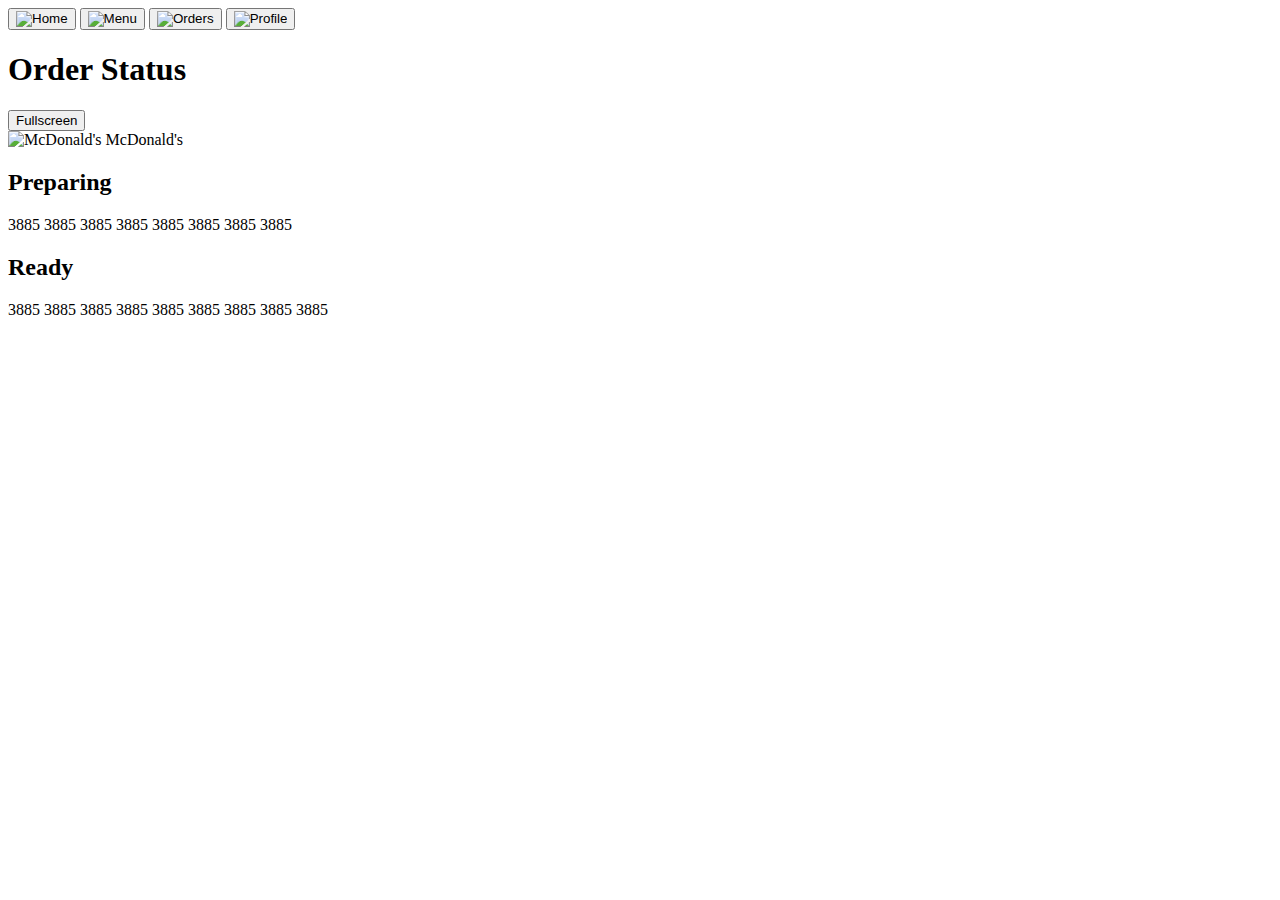
==== index.html @ 74b41d99 "Update index.html" ====
<!DOCTYPE html>
<html lang="en">
<head>
    <meta charset="UTF-8">
    <meta name="viewport" content="width=device-width, initial-scale=1.0">
    <title>McDonald's Order Status</title>
    <script src="https://cdn.tailwindcss.com"></script>
</head>
<body class="bg-[#fdeae1] h-screen flex">
    <!-- Sidebar -->
    <div class="bg-black w-16 flex flex-col items-center py-6 space-y-6 fixed left-0 top-0 h-full rounded-r-3xl shadow-lg z-20">
        <button class="bg-[#fb6d3a] p-3 rounded-full shadow-md">
            <img src="https://cdn-icons-png.flaticon.com/512/25/25694.png" class="w-6 h-6" alt="Home">
        </button>
        <button class="bg-gray-700 p-3 rounded-full shadow-md">
            <img src="https://cdn-icons-png.flaticon.com/512/61/61456.png" class="w-6 h-6" alt="Menu">
        </button>
        <button class="bg-gray-700 p-3 rounded-full shadow-md">
            <img src="https://cdn-icons-png.flaticon.com/512/60/60793.png" class="w-6 h-6" alt="Orders">
        </button>
        <button class="mt-auto bg-white p-3 rounded-full shadow-md">
            <img src="https://cdn-icons-png.flaticon.com/512/64/64572.png" class="w-10 h-10 rounded-full" alt="Profile">
        </button>
    </div>
    
    <!-- Main Content -->
    <div class="flex-1 flex flex-col ml-16">
        <!-- Header -->
        <div class="bg-white flex justify-between items-center px-6 py-4 shadow-md fixed top-0 w-full left-16 z-10 rounded-b-3xl">
            <h1 class="font-bold text-lg">Order Status</h1>
            <button class="bg-gray-200 px-3 py-1 rounded-lg">Fullscreen</button>
        </div>
        
        <div class="p-6 mt-16">
            <!-- McDonald's Logo -->
            <div class="bg-white p-4 rounded-lg shadow-md mb-4 flex items-center">
                <img src="https://upload.wikimedia.org/wikipedia/commons/thumb/4/47/McDonald%27s_logo.svg/1024px-McDonald%27s_logo.svg.png" class="w-16" alt="McDonald's">
                <span class="font-bold text-lg ml-4">McDonald's</span>
            </div>
            
            <!-- Orders Grid -->
            <div class="grid grid-cols-2 gap-6">
                <div class="bg-gray-100 p-6 rounded-lg shadow-md">
                    <h2 class="text-center font-bold text-lg mb-3">Preparing</h2>
                    <div class="grid grid-cols-4 gap-4">
                        <span class="bg-gray-300 text-gray-800 px-6 py-3 rounded-lg text-center font-semibold shadow">3885</span>
                        <span class="bg-gray-300 text-gray-800 px-6 py-3 rounded-lg text-center font-semibold shadow">3885</span>
                        <span class="bg-gray-300 text-gray-800 px-6 py-3 rounded-lg text-center font-semibold shadow">3885</span>
                        <span class="bg-gray-300 text-gray-800 px-6 py-3 rounded-lg text-center font-semibold shadow">3885</span>
                        <span class="bg-gray-300 text-gray-800 px-6 py-3 rounded-lg text-center font-semibold shadow">3885</span>
                        <span class="bg-gray-300 text-gray-800 px-6 py-3 rounded-lg text-center font-semibold shadow">3885</span>
                        <span class="bg-gray-300 text-gray-800 px-6 py-3 rounded-lg text-center font-semibold shadow">3885</span>
                        <span class="bg-gray-300 text-gray-800 px-6 py-3 rounded-lg text-center font-semibold shadow">3885</span>
                    </div>
                </div>
                <div class="bg-white p-6 rounded-lg border border-gray-300 shadow-md">
                    <h2 class="text-center font-bold text-lg mb-3">Ready</h2>
                    <div class="grid grid-cols-3 gap-4">
                        <span class="bg-green-600 text-white px-6 py-3 rounded-lg text-center font-semibold shadow">3885</span>
                        <span class="bg-green-500 text-white px-6 py-3 rounded-lg text-center font-semibold shadow">3885</span>
                        <span class="bg-green-500 text-white px-6 py-3 rounded-lg text-center font-semibold shadow">3885</span>
                        <span class="bg-green-500 text-white px-6 py-3 rounded-lg text-center font-semibold shadow">3885</span>
                        <span class="bg-green-400 text-white px-6 py-3 rounded-lg text-center font-semibold shadow">3885</span>
                        <span class="bg-green-400 text-white px-6 py-3 rounded-lg text-center font-semibold shadow">3885</span>
                        <span class="bg-green-400 text-white px-6 py-3 rounded-lg text-center font-semibold shadow">3885</span>
                        <span class="bg-green-400 text-white px-6 py-3 rounded-lg text-center font-semibold shadow">3885</span>
                        <span class="bg-green-400 text-white px-6 py-3 rounded-lg text-center font-semibold shadow">3885</span>
                    </div>
                </div>
            </div>
        </div>
    </div>
</body>
</html>
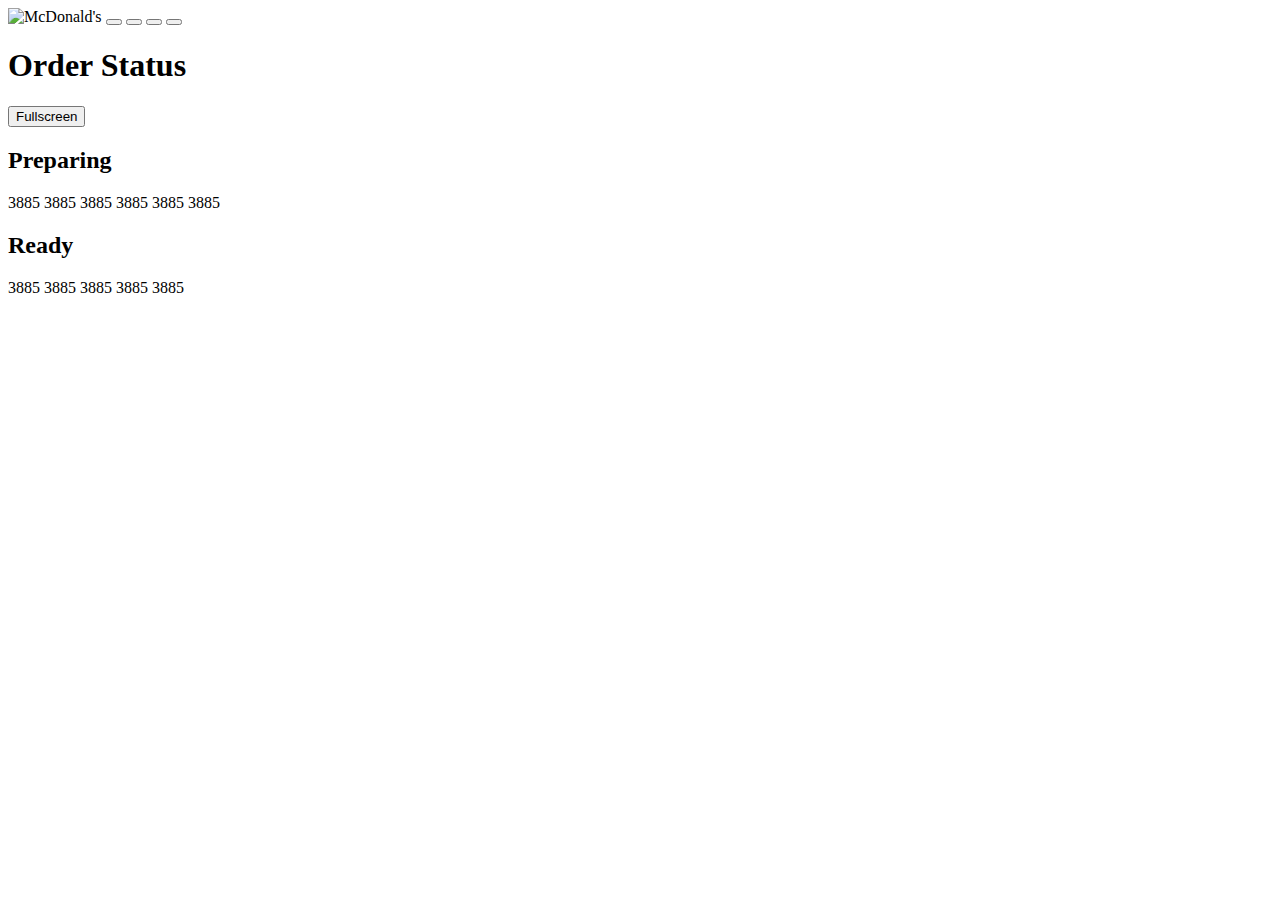
==== commit 0395ba6a: "Update index.html" ====
--- a/index.html
+++ b/index.html
@@ -8,43 +8,28 @@
 </head>
 <body class="bg-[#fdeae1] h-screen flex">
     <!-- Sidebar -->
-    <div class="bg-black w-16 flex flex-col items-center py-6 space-y-6 fixed left-0 top-0 h-full rounded-r-3xl shadow-lg z-20">
-        <button class="bg-[#fb6d3a] p-3 rounded-full shadow-md">
-            <img src="https://cdn-icons-png.flaticon.com/512/25/25694.png" class="w-6 h-6" alt="Home">
-        </button>
-        <button class="bg-gray-700 p-3 rounded-full shadow-md">
-            <img src="https://cdn-icons-png.flaticon.com/512/61/61456.png" class="w-6 h-6" alt="Menu">
-        </button>
-        <button class="bg-gray-700 p-3 rounded-full shadow-md">
-            <img src="https://cdn-icons-png.flaticon.com/512/60/60793.png" class="w-6 h-6" alt="Orders">
-        </button>
-        <button class="mt-auto bg-white p-3 rounded-full shadow-md">
-            <img src="https://cdn-icons-png.flaticon.com/512/64/64572.png" class="w-10 h-10 rounded-full" alt="Profile">
-        </button>
+    <div class="bg-black w-20 flex flex-col items-center py-6 space-y-6 fixed left-0 top-0 h-full shadow-lg z-20">
+        <img src="https://upload.wikimedia.org/wikipedia/commons/thumb/4/47/McDonald%27s_logo.svg/1024px-McDonald%27s_logo.svg.png" class="w-12" alt="McDonald's">
+        <button class="bg-gray-700 p-3 rounded-lg shadow-md w-12 h-12"></button>
+        <button class="bg-gray-700 p-3 rounded-lg shadow-md w-12 h-12"></button>
+        <button class="bg-gray-700 p-3 rounded-lg shadow-md w-12 h-12"></button>
+        <button class="mt-auto bg-white p-3 rounded-lg shadow-md w-12 h-12"></button>
     </div>
     
     <!-- Main Content -->
-    <div class="flex-1 flex flex-col ml-16">
+    <div class="flex-1 flex flex-col ml-20">
         <!-- Header -->
-        <div class="bg-white flex justify-between items-center px-6 py-4 shadow-md fixed top-0 w-full left-16 z-10 rounded-b-3xl">
-            <h1 class="font-bold text-lg">Order Status</h1>
-            <button class="bg-gray-200 px-3 py-1 rounded-lg">Fullscreen</button>
+        <div class="bg-white flex justify-between items-center px-6 py-4 shadow-md fixed top-0 w-full left-20 z-10">
+            <h1 class="font-bold text-xl">Order Status</h1>
+            <button class="bg-gray-200 px-4 py-2 rounded-lg">Fullscreen</button>
         </div>
         
         <div class="p-6 mt-16">
-            <!-- McDonald's Logo -->
-            <div class="bg-white p-4 rounded-lg shadow-md mb-4 flex items-center">
-                <img src="https://upload.wikimedia.org/wikipedia/commons/thumb/4/47/McDonald%27s_logo.svg/1024px-McDonald%27s_logo.svg.png" class="w-16" alt="McDonald's">
-                <span class="font-bold text-lg ml-4">McDonald's</span>
-            </div>
-            
             <!-- Orders Grid -->
             <div class="grid grid-cols-2 gap-6">
                 <div class="bg-gray-100 p-6 rounded-lg shadow-md">
                     <h2 class="text-center font-bold text-lg mb-3">Preparing</h2>
                     <div class="grid grid-cols-4 gap-4">
-                        <span class="bg-gray-300 text-gray-800 px-6 py-3 rounded-lg text-center font-semibold shadow">3885</span>
-                        <span class="bg-gray-300 text-gray-800 px-6 py-3 rounded-lg text-center font-semibold shadow">3885</span>
                         <span class="bg-gray-300 text-gray-800 px-6 py-3 rounded-lg text-center font-semibold shadow">3885</span>
                         <span class="bg-gray-300 text-gray-800 px-6 py-3 rounded-lg text-center font-semibold shadow">3885</span>
                         <span class="bg-gray-300 text-gray-800 px-6 py-3 rounded-lg text-center font-semibold shadow">3885</span>
@@ -59,10 +44,6 @@
                         <span class="bg-green-600 text-white px-6 py-3 rounded-lg text-center font-semibold shadow">3885</span>
                         <span class="bg-green-500 text-white px-6 py-3 rounded-lg text-center font-semibold shadow">3885</span>
                         <span class="bg-green-500 text-white px-6 py-3 rounded-lg text-center font-semibold shadow">3885</span>
-                        <span class="bg-green-500 text-white px-6 py-3 rounded-lg text-center font-semibold shadow">3885</span>
-                        <span class="bg-green-400 text-white px-6 py-3 rounded-lg text-center font-semibold shadow">3885</span>
-                        <span class="bg-green-400 text-white px-6 py-3 rounded-lg text-center font-semibold shadow">3885</span>
-                        <span class="bg-green-400 text-white px-6 py-3 rounded-lg text-center font-semibold shadow">3885</span>
                         <span class="bg-green-400 text-white px-6 py-3 rounded-lg text-center font-semibold shadow">3885</span>
                         <span class="bg-green-400 text-white px-6 py-3 rounded-lg text-center font-semibold shadow">3885</span>
                     </div>
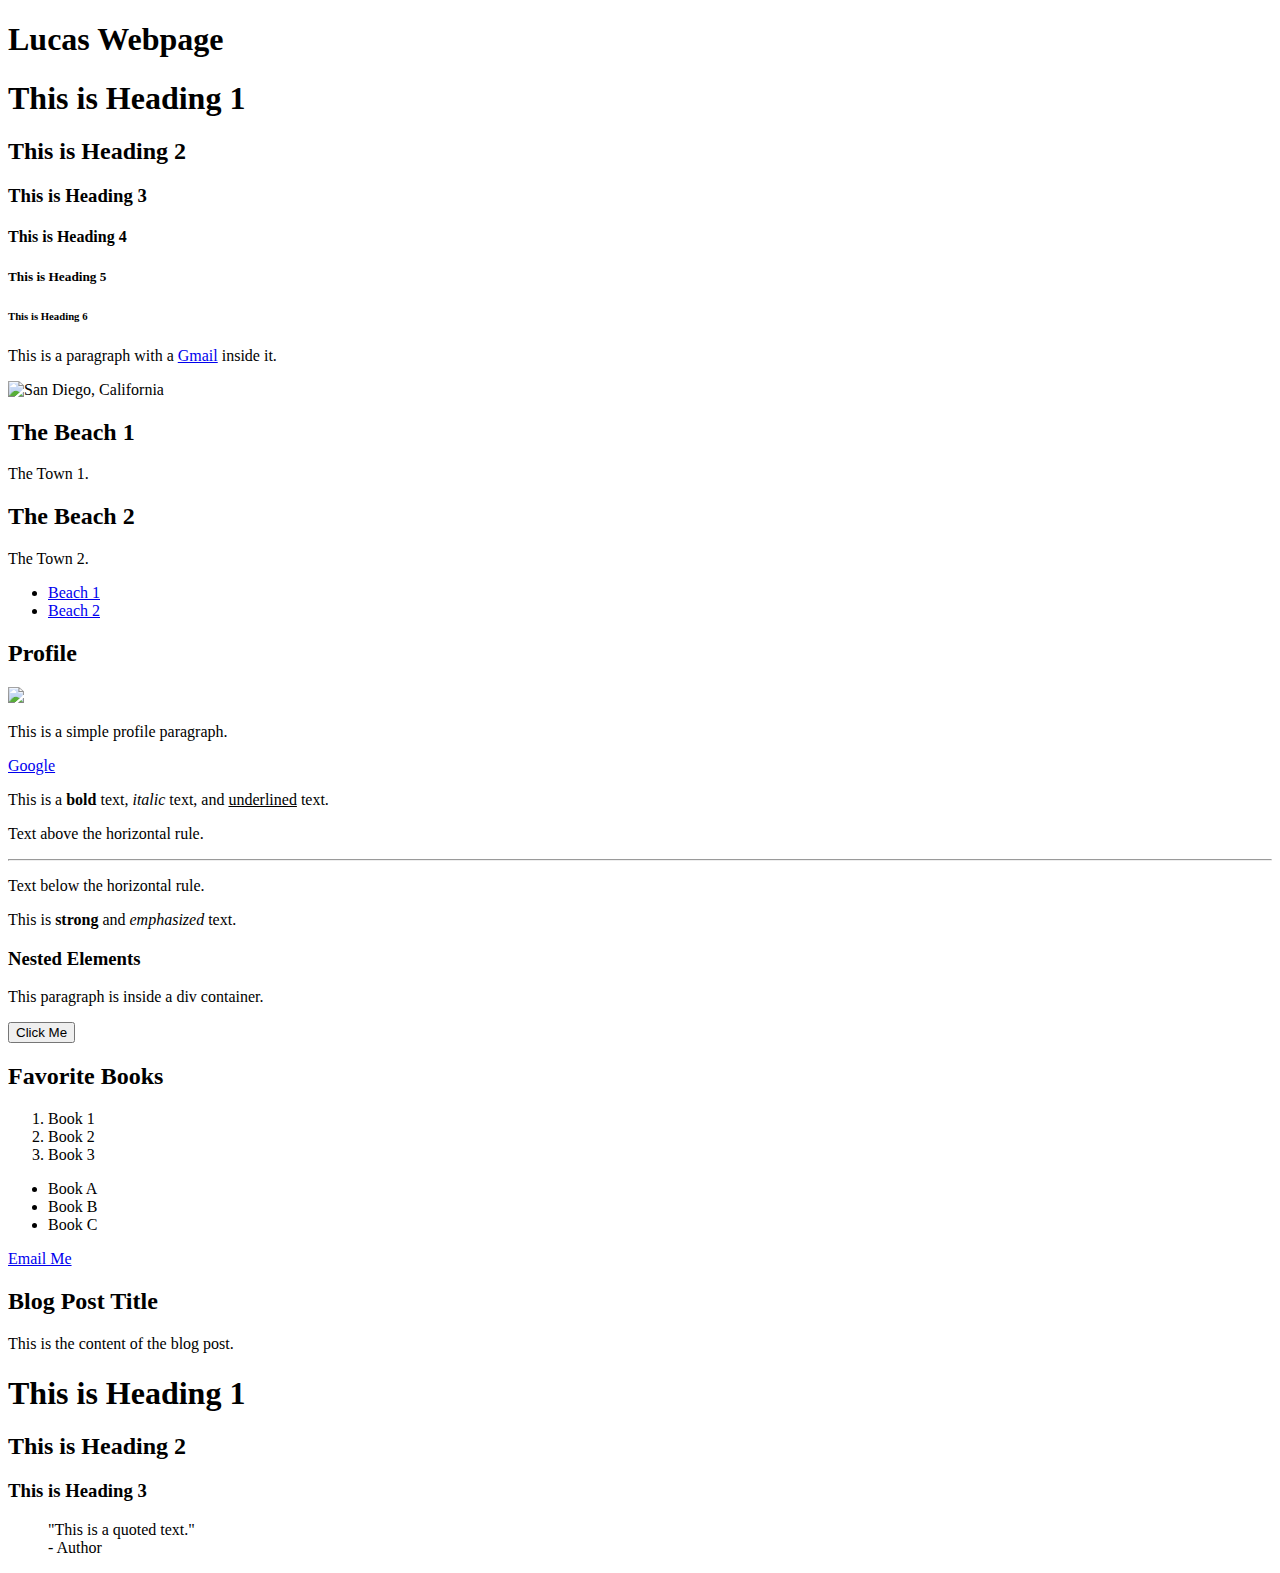
==== commit c2452582: "Update index.html" ====
--- a/index.html
+++ b/index.html
@@ -3,53 +3,110 @@
 <head>
     <meta charset="UTF-8">
     <meta name="viewport" content="width=device-width, initial-scale=1.0">
-    <title>McDonald's Order Status</title>
-    <script src="https://cdn.tailwindcss.com"></script>
+    <title>Sample HTML Page</title>
 </head>
-<body class="bg-[#fdeae1] h-screen flex">
-    <!-- Sidebar -->
-    <div class="bg-black w-20 flex flex-col items-center py-6 space-y-6 fixed left-0 top-0 h-full shadow-lg z-20">
-        <img src="https://upload.wikimedia.org/wikipedia/commons/thumb/4/47/McDonald%27s_logo.svg/1024px-McDonald%27s_logo.svg.png" class="w-12" alt="McDonald's">
-        <button class="bg-gray-700 p-3 rounded-lg shadow-md w-12 h-12"></button>
-        <button class="bg-gray-700 p-3 rounded-lg shadow-md w-12 h-12"></button>
-        <button class="bg-gray-700 p-3 rounded-lg shadow-md w-12 h-12"></button>
-        <button class="mt-auto bg-white p-3 rounded-lg shadow-md w-12 h-12"></button>
-    </div>
-    
-    <!-- Main Content -->
-    <div class="flex-1 flex flex-col ml-20">
-        <!-- Header -->
-        <div class="bg-white flex justify-between items-center px-6 py-4 shadow-md fixed top-0 w-full left-20 z-10">
-            <h1 class="font-bold text-xl">Order Status</h1>
-            <button class="bg-gray-200 px-4 py-2 rounded-lg">Fullscreen</button>
-        </div>
-        
-        <div class="p-6 mt-16">
-            <!-- Orders Grid -->
-            <div class="grid grid-cols-2 gap-6">
-                <div class="bg-gray-100 p-6 rounded-lg shadow-md">
-                    <h2 class="text-center font-bold text-lg mb-3">Preparing</h2>
-                    <div class="grid grid-cols-4 gap-4">
-                        <span class="bg-gray-300 text-gray-800 px-6 py-3 rounded-lg text-center font-semibold shadow">3885</span>
-                        <span class="bg-gray-300 text-gray-800 px-6 py-3 rounded-lg text-center font-semibold shadow">3885</span>
-                        <span class="bg-gray-300 text-gray-800 px-6 py-3 rounded-lg text-center font-semibold shadow">3885</span>
-                        <span class="bg-gray-300 text-gray-800 px-6 py-3 rounded-lg text-center font-semibold shadow">3885</span>
-                        <span class="bg-gray-300 text-gray-800 px-6 py-3 rounded-lg text-center font-semibold shadow">3885</span>
-                        <span class="bg-gray-300 text-gray-800 px-6 py-3 rounded-lg text-center font-semibold shadow">3885</span>
-                    </div>
-                </div>
-                <div class="bg-white p-6 rounded-lg border border-gray-300 shadow-md">
-                    <h2 class="text-center font-bold text-lg mb-3">Ready</h2>
-                    <div class="grid grid-cols-3 gap-4">
-                        <span class="bg-green-600 text-white px-6 py-3 rounded-lg text-center font-semibold shadow">3885</span>
-                        <span class="bg-green-500 text-white px-6 py-3 rounded-lg text-center font-semibold shadow">3885</span>
-                        <span class="bg-green-500 text-white px-6 py-3 rounded-lg text-center font-semibold shadow">3885</span>
-                        <span class="bg-green-400 text-white px-6 py-3 rounded-lg text-center font-semibold shadow">3885</span>
-                        <span class="bg-green-400 text-white px-6 py-3 rounded-lg text-center font-semibold shadow">3885</span>
-                    </div>
-                </div>
-            </div>
-        </div>
-    </div>
+<body>
+
+<!-- Task 1: Simple title and heading -->
+<h1>Lucas Webpage</h1>
+
+<!-- Task 2: Multiple headings -->
+<h1>This is Heading 1</h1>
+<h2>This is Heading 2</h2>
+<h3>This is Heading 3</h3>
+<h4>This is Heading 4</h4>
+<h5>This is Heading 5</h5>
+<h6>This is Heading 6</h6>
+
+<!-- Task 3: Paragraph with a hyperlink -->
+<p>This is a paragraph with a <a href="https://www.gmail.com" target="_blank">Gmail</a> inside it.</p>
+
+<!-- Task 4: Image with alt text -->
+<img src="https://m.media-amazon.com/images/I/71V3jec+jgL._AC_SX300_SY300_.jpg"San Diego, California" title="San Diego, California">
+
+
+<!-- Task 5: Multiple sections using div -->
+<div id="The_Beach_1">
+    <h2>The Beach 1</h2>
+    <p>The Town 1.</p>
+</div>
+
+<div id="The_Beach_2">
+    <h2>The Beach 2</h2>
+    <p>The Town 2.</p>
+</div>
+
+<!-- Task 6: Navigation bar -->
+<nav>
+    <ul>
+        <li><a href="#The_Beach_1">Beach 1</a></li>
+        <li><a href="#The_Beach_2">Beach 2</a></li>
+    </ul>
+</nav>
+
+
+<!-- Task 7: Simple profile page -->
+<h2>Profile</h2>
+<img src="https://i5.walmartimages.com/seo/EastSmooth-Coastal-Beach-Picture-Wall-Art-Beach-Theme-Window-Canvas-Art-Prints-Seascape-Artwork-Small-Size-for-Bathroom_b301548e-41f5-4f76-a301-575b3c41232c.978b321820ce37a5e8a323df629d795b.jpeg?odnHeight=640&odnWidth=640&odnBg=FFFFFF">
+<p>This is a simple profile paragraph.</p>
+
+<!-- Task 8: External link opening in new tab -->
+<a href="https://www.google.com" target="_blank">Google</a>
+
+<!-- Task 9: Comment inside HTML -->
+<!-- This is the main section of the webpage -->
+
+<!-- Task 10: Formatting text -->
+<p>This is a <b>bold</b> text, <i>italic</i> text, and <u>underlined</u> text.</p>
+
+<!-- Task 11: Line breaks and horizontal rules -->
+<p>Text above the horizontal rule.</p>
+<hr>
+<p>Text below the horizontal rule.</p>
+
+<!-- Task 12: Emphasis using strong and em -->
+<p>This is <strong>strong</strong> and <em>emphasized</em> text.</p>
+
+<!-- Task 13: Nested elements inside a div -->
+<div>
+    <h3>Nested Elements</h3>
+    <p>This paragraph is inside a div container.</p>
+</div>
+
+<!-- Task 14: Button linking to a section -->
+<button onclick="document.getElementById('The_Beach_2').scrollIntoView();">Click Me</button>
+
+<!-- Task 15: Ordered and unordered list -->
+<h2>Favorite Books</h2>
+<ol>
+    <li>Book 1</li>
+    <li>Book 2</li>
+    <li>Book 3</li>
+</ol>
+
+<ul>
+    <li>Book A</li>
+    <li>Book B</li>
+    <li>Book C</li>
+</ul>
+
+<!-- Task 16: Email link -->
+<a href="mailto:yourname@live.com">Email Me</a>
+
+<!-- Task 17: Basic structure for a blog post -->
+<h2>Blog Post Title</h2>
+<p>This is the content of the blog post.</p>
+
+<!-- Task 18: Test different heading sizes -->
+<h1>This is Heading 1</h1>
+<h2>This is Heading 2</h2>
+<h3>This is Heading 3</h3>
+
+<!-- Task 19: Blockquote -->
+<blockquote>
+    "This is a quoted text."
+    <footer>- Author</footer>
+</blockquote>
+
 </body>
 </html>
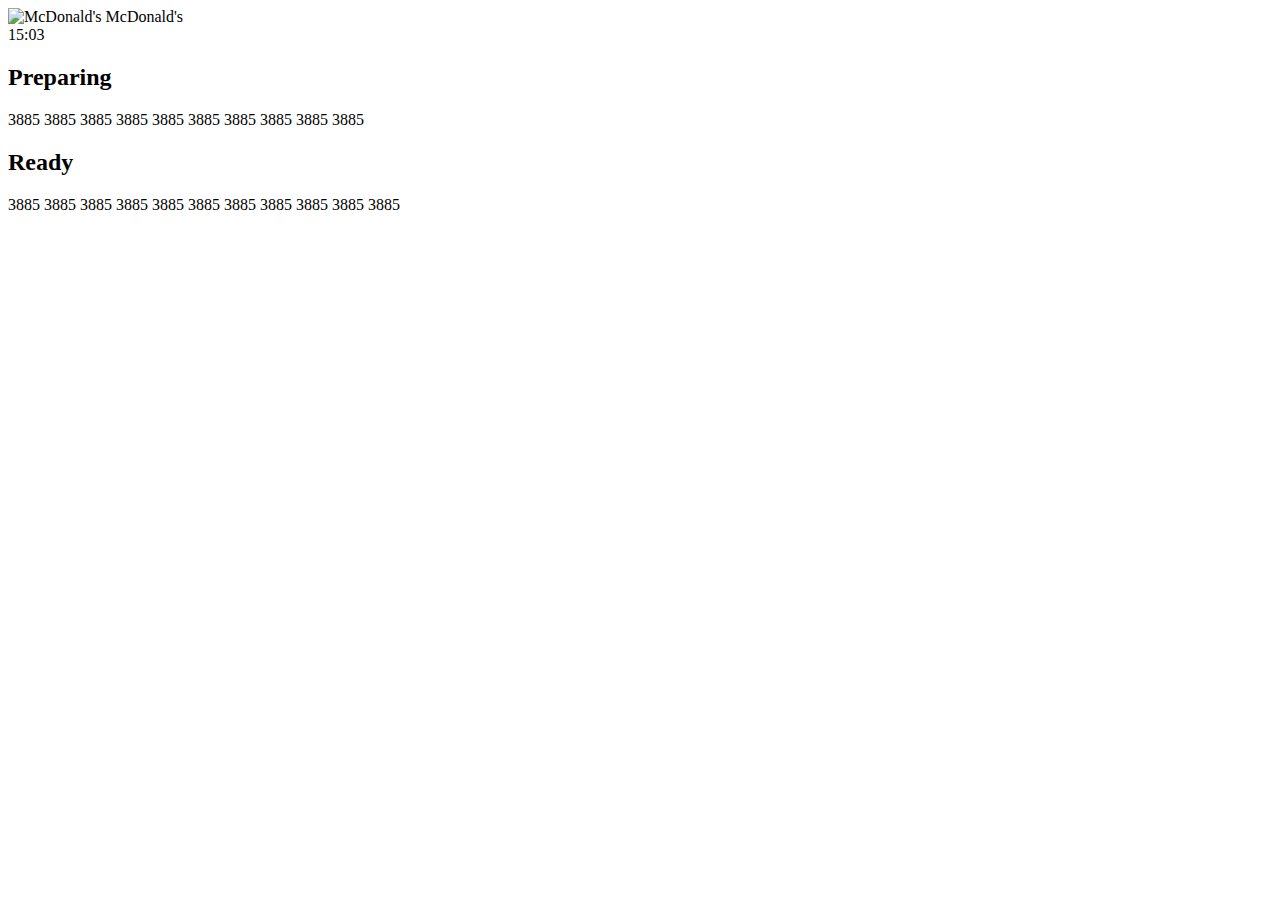
==== commit 35b8f485: "Update index.html" ====
--- a/index.html
+++ b/index.html
@@ -3,110 +3,57 @@
 <head>
     <meta charset="UTF-8">
     <meta name="viewport" content="width=device-width, initial-scale=1.0">
-    <title>Sample HTML Page</title>
+    <title>McDonald's Order Status</title>
+    <script src="https://cdn.tailwindcss.com"></script>
 </head>
-<body>
-
-<!-- Task 1: Simple title and heading -->
-<h1>Lucas Webpage</h1>
-
-<!-- Task 2: Multiple headings -->
-<h1>This is Heading 1</h1>
-<h2>This is Heading 2</h2>
-<h3>This is Heading 3</h3>
-<h4>This is Heading 4</h4>
-<h5>This is Heading 5</h5>
-<h6>This is Heading 6</h6>
-
-<!-- Task 3: Paragraph with a hyperlink -->
-<p>This is a paragraph with a <a href="https://www.gmail.com" target="_blank">Gmail</a> inside it.</p>
-
-<!-- Task 4: Image with alt text -->
-<img src="https://m.media-amazon.com/images/I/71V3jec+jgL._AC_SX300_SY300_.jpg"San Diego, California" title="San Diego, California">
-
-
-<!-- Task 5: Multiple sections using div -->
-<div id="The_Beach_1">
-    <h2>The Beach 1</h2>
-    <p>The Town 1.</p>
-</div>
-
-<div id="The_Beach_2">
-    <h2>The Beach 2</h2>
-    <p>The Town 2.</p>
-</div>
-
-<!-- Task 6: Navigation bar -->
-<nav>
-    <ul>
-        <li><a href="#The_Beach_1">Beach 1</a></li>
-        <li><a href="#The_Beach_2">Beach 2</a></li>
-    </ul>
-</nav>
-
-
-<!-- Task 7: Simple profile page -->
-<h2>Profile</h2>
-<img src="https://i5.walmartimages.com/seo/EastSmooth-Coastal-Beach-Picture-Wall-Art-Beach-Theme-Window-Canvas-Art-Prints-Seascape-Artwork-Small-Size-for-Bathroom_b301548e-41f5-4f76-a301-575b3c41232c.978b321820ce37a5e8a323df629d795b.jpeg?odnHeight=640&odnWidth=640&odnBg=FFFFFF">
-<p>This is a simple profile paragraph.</p>
-
-<!-- Task 8: External link opening in new tab -->
-<a href="https://www.google.com" target="_blank">Google</a>
-
-<!-- Task 9: Comment inside HTML -->
-<!-- This is the main section of the webpage -->
-
-<!-- Task 10: Formatting text -->
-<p>This is a <b>bold</b> text, <i>italic</i> text, and <u>underlined</u> text.</p>
-
-<!-- Task 11: Line breaks and horizontal rules -->
-<p>Text above the horizontal rule.</p>
-<hr>
-<p>Text below the horizontal rule.</p>
-
-<!-- Task 12: Emphasis using strong and em -->
-<p>This is <strong>strong</strong> and <em>emphasized</em> text.</p>
-
-<!-- Task 13: Nested elements inside a div -->
-<div>
-    <h3>Nested Elements</h3>
-    <p>This paragraph is inside a div container.</p>
-</div>
-
-<!-- Task 14: Button linking to a section -->
-<button onclick="document.getElementById('The_Beach_2').scrollIntoView();">Click Me</button>
-
-<!-- Task 15: Ordered and unordered list -->
-<h2>Favorite Books</h2>
-<ol>
-    <li>Book 1</li>
-    <li>Book 2</li>
-    <li>Book 3</li>
-</ol>
-
-<ul>
-    <li>Book A</li>
-    <li>Book B</li>
-    <li>Book C</li>
-</ul>
-
-<!-- Task 16: Email link -->
-<a href="mailto:yourname@live.com">Email Me</a>
-
-<!-- Task 17: Basic structure for a blog post -->
-<h2>Blog Post Title</h2>
-<p>This is the content of the blog post.</p>
-
-<!-- Task 18: Test different heading sizes -->
-<h1>This is Heading 1</h1>
-<h2>This is Heading 2</h2>
-<h3>This is Heading 3</h3>
-
-<!-- Task 19: Blockquote -->
-<blockquote>
-    "This is a quoted text."
-    <footer>- Author</footer>
-</blockquote>
-
+<body class="bg-gradient-to-br from-[#fdeae1] to-white h-screen flex justify-center items-center p-4">
+    <div class="bg-white shadow-lg rounded-xl w-full max-w-4xl p-6">
+        <!-- Header -->
+        <div class="flex justify-between items-center pb-4 border-b border-gray-200">
+            <div class="flex items-center space-x-2">
+                <img src="https://upload.wikimedia.org/wikipedia/commons/thumb/4/47/McDonald%27s_logo.svg/1024px-McDonald%27s_logo.svg.png" class="w-10" alt="McDonald's">
+                <span class="font-bold">McDonald's</span>
+            </div>
+            <span class="text-gray-700 font-semibold">15:03</span>
+        </div>
+        
+        <!-- Orders Grid -->
+        <div class="grid grid-cols-2 gap-6 mt-4">
+            <!-- Preparing Section -->
+            <div class="bg-gray-100 p-6 rounded-lg shadow-md">
+                <h2 class="text-center font-bold text-lg mb-3">Preparing</h2>
+                <div class="grid grid-cols-4 gap-4">
+                    <span class="bg-gray-300 text-gray-800 px-6 py-3 rounded-lg text-center font-semibold shadow">3885</span>
+                    <span class="bg-gray-300 text-gray-800 px-6 py-3 rounded-lg text-center font-semibold shadow">3885</span>
+                    <span class="bg-gray-300 text-gray-800 px-6 py-3 rounded-lg text-center font-semibold shadow">3885</span>
+                    <span class="bg-gray-300 text-gray-800 px-6 py-3 rounded-lg text-center font-semibold shadow">3885</span>
+                    <span class="bg-gray-300 text-gray-800 px-6 py-3 rounded-lg text-center font-semibold shadow">3885</span>
+                    <span class="bg-gray-300 text-gray-800 px-6 py-3 rounded-lg text-center font-semibold shadow">3885</span>
+                    <span class="bg-gray-300 text-gray-800 px-6 py-3 rounded-lg text-center font-semibold shadow">3885</span>
+                    <span class="bg-gray-300 text-gray-800 px-6 py-3 rounded-lg text-center font-semibold shadow">3885</span>
+                    <span class="bg-gray-300 text-gray-800 px-6 py-3 rounded-lg text-center font-semibold shadow">3885</span>
+                    <span class="bg-gray-300 text-gray-800 px-6 py-3 rounded-lg text-center font-semibold shadow">3885</span>
+                </div>
+            </div>
+            
+            <!-- Ready Section -->
+            <div class="bg-white p-6 rounded-lg border border-gray-300 shadow-md">
+                <h2 class="text-center font-bold text-lg mb-3">Ready</h2>
+                <div class="grid grid-cols-3 gap-4">
+                    <span class="bg-green-600 text-white px-6 py-3 rounded-lg text-center font-semibold shadow">3885</span>
+                    <span class="bg-green-500 text-white px-6 py-3 rounded-lg text-center font-semibold shadow">3885</span>
+                    <span class="bg-green-500 text-white px-6 py-3 rounded-lg text-center font-semibold shadow">3885</span>
+                    <span class="bg-green-500 text-white px-6 py-3 rounded-lg text-center font-semibold shadow">3885</span>
+                    <span class="bg-green-500 text-white px-6 py-3 rounded-lg text-center font-semibold shadow">3885</span>
+                    <span class="bg-green-500 text-white px-6 py-3 rounded-lg text-center font-semibold shadow">3885</span>
+                    <span class="bg-green-500 text-white px-6 py-3 rounded-lg text-center font-semibold shadow">3885</span>
+                    <span class="bg-green-500 text-white px-6 py-3 rounded-lg text-center font-semibold shadow">3885</span>
+                    <span class="bg-green-500 text-white px-6 py-3 rounded-lg text-center font-semibold shadow">3885</span>
+                    <span class="bg-green-500 text-white px-6 py-3 rounded-lg text-center font-semibold shadow">3885</span>
+                    <span class="bg-green-500 text-white px-6 py-3 rounded-lg text-center font-semibold shadow">3885</span>
+                </div>
+            </div>
+        </div>
+    </div>
 </body>
 </html>
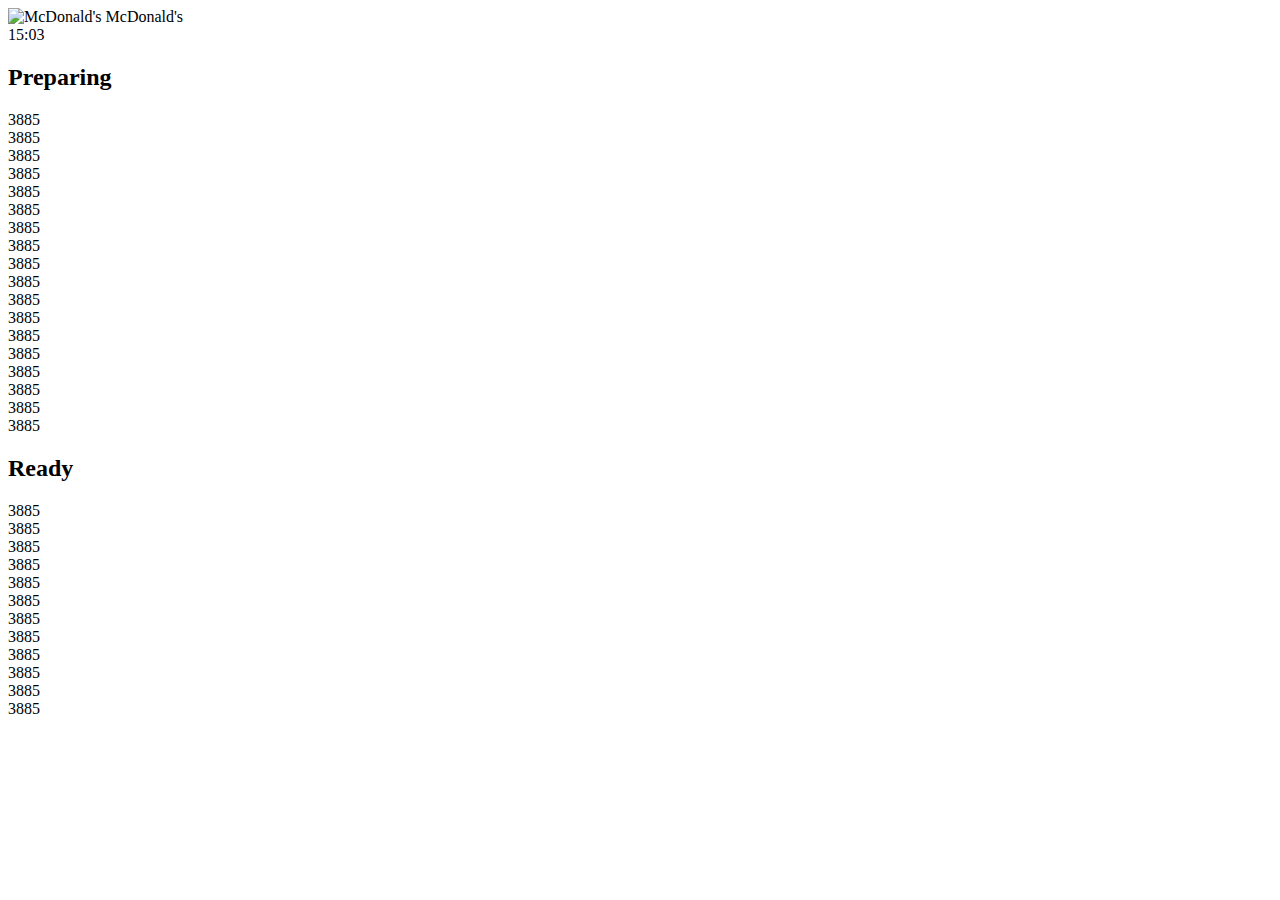
==== commit b9215dfb: "Update index.html" ====
--- a/index.html
+++ b/index.html
@@ -3,54 +3,59 @@
 <head>
     <meta charset="UTF-8">
     <meta name="viewport" content="width=device-width, initial-scale=1.0">
-    <title>McDonald's Order Status</title>
+    <title>Order Status</title>
     <script src="https://cdn.tailwindcss.com"></script>
 </head>
-<body class="bg-gradient-to-br from-[#fdeae1] to-white h-screen flex justify-center items-center p-4">
-    <div class="bg-white shadow-lg rounded-xl w-full max-w-4xl p-6">
-        <!-- Header -->
-        <div class="flex justify-between items-center pb-4 border-b border-gray-200">
+<body class="bg-gray-100 flex justify-center items-center min-h-screen">
+    <div class="bg-white shadow-lg rounded-lg p-4 w-full max-w-4xl">
+        <div class="flex justify-between items-center border-b pb-2">
             <div class="flex items-center space-x-2">
-                <img src="https://upload.wikimedia.org/wikipedia/commons/thumb/4/47/McDonald%27s_logo.svg/1024px-McDonald%27s_logo.svg.png" class="w-10" alt="McDonald's">
-                <span class="font-bold">McDonald's</span>
+                <img src="https://upload.wikimedia.org/wikipedia/commons/a/a9/McDonald%27s_Golden_Arches.svg" alt="McDonald's" class="w-10 h-10">
+                <span class="font-bold text-lg">McDonald's</span>
             </div>
-            <span class="text-gray-700 font-semibold">15:03</span>
+            <span class="font-bold text-xl">15:03</span>
         </div>
         
-        <!-- Orders Grid -->
-        <div class="grid grid-cols-2 gap-6 mt-4">
-            <!-- Preparing Section -->
-            <div class="bg-gray-100 p-6 rounded-lg shadow-md">
-                <h2 class="text-center font-bold text-lg mb-3">Preparing</h2>
-                <div class="grid grid-cols-4 gap-4">
-                    <span class="bg-gray-300 text-gray-800 px-6 py-3 rounded-lg text-center font-semibold shadow">3885</span>
-                    <span class="bg-gray-300 text-gray-800 px-6 py-3 rounded-lg text-center font-semibold shadow">3885</span>
-                    <span class="bg-gray-300 text-gray-800 px-6 py-3 rounded-lg text-center font-semibold shadow">3885</span>
-                    <span class="bg-gray-300 text-gray-800 px-6 py-3 rounded-lg text-center font-semibold shadow">3885</span>
-                    <span class="bg-gray-300 text-gray-800 px-6 py-3 rounded-lg text-center font-semibold shadow">3885</span>
-                    <span class="bg-gray-300 text-gray-800 px-6 py-3 rounded-lg text-center font-semibold shadow">3885</span>
-                    <span class="bg-gray-300 text-gray-800 px-6 py-3 rounded-lg text-center font-semibold shadow">3885</span>
-                    <span class="bg-gray-300 text-gray-800 px-6 py-3 rounded-lg text-center font-semibold shadow">3885</span>
-                    <span class="bg-gray-300 text-gray-800 px-6 py-3 rounded-lg text-center font-semibold shadow">3885</span>
-                    <span class="bg-gray-300 text-gray-800 px-6 py-3 rounded-lg text-center font-semibold shadow">3885</span>
+        <div class="grid grid-cols-2 gap-4 mt-4">
+            <div class="bg-gray-200 p-4 rounded-lg">
+                <h2 class="font-bold text-center mb-2">Preparing</h2>
+                <div class="grid grid-cols-6 gap-2">
+                    <div class="bg-gray-300 p-2 rounded text-center">3885</div>
+                    <div class="bg-gray-300 p-2 rounded text-center">3885</div>
+                    <div class="bg-gray-300 p-2 rounded text-center">3885</div>
+                    <div class="bg-gray-300 p-2 rounded text-center">3885</div>
+                    <div class="bg-gray-300 p-2 rounded text-center">3885</div>
+                    <div class="bg-gray-300 p-2 rounded text-center">3885</div>
+                    <div class="bg-gray-300 p-2 rounded text-center">3885</div>
+                    <div class="bg-gray-300 p-2 rounded text-center">3885</div>
+                    <div class="bg-gray-300 p-2 rounded text-center">3885</div>
+                    <div class="bg-gray-300 p-2 rounded text-center">3885</div>
+                    <div class="bg-gray-300 p-2 rounded text-center">3885</div>
+                    <div class="bg-gray-300 p-2 rounded text-center">3885</div>
+                    <div class="bg-gray-300 p-2 rounded text-center">3885</div>
+                    <div class="bg-gray-300 p-2 rounded text-center">3885</div>
+                    <div class="bg-gray-300 p-2 rounded text-center">3885</div>
+                    <div class="bg-gray-300 p-2 rounded text-center">3885</div>
+                    <div class="bg-gray-300 p-2 rounded text-center">3885</div>
+                    <div class="bg-gray-300 p-2 rounded text-center">3885</div>
                 </div>
             </div>
             
-            <!-- Ready Section -->
-            <div class="bg-white p-6 rounded-lg border border-gray-300 shadow-md">
-                <h2 class="text-center font-bold text-lg mb-3">Ready</h2>
-                <div class="grid grid-cols-3 gap-4">
-                    <span class="bg-green-600 text-white px-6 py-3 rounded-lg text-center font-semibold shadow">3885</span>
-                    <span class="bg-green-500 text-white px-6 py-3 rounded-lg text-center font-semibold shadow">3885</span>
-                    <span class="bg-green-500 text-white px-6 py-3 rounded-lg text-center font-semibold shadow">3885</span>
-                    <span class="bg-green-500 text-white px-6 py-3 rounded-lg text-center font-semibold shadow">3885</span>
-                    <span class="bg-green-500 text-white px-6 py-3 rounded-lg text-center font-semibold shadow">3885</span>
-                    <span class="bg-green-500 text-white px-6 py-3 rounded-lg text-center font-semibold shadow">3885</span>
-                    <span class="bg-green-500 text-white px-6 py-3 rounded-lg text-center font-semibold shadow">3885</span>
-                    <span class="bg-green-500 text-white px-6 py-3 rounded-lg text-center font-semibold shadow">3885</span>
-                    <span class="bg-green-500 text-white px-6 py-3 rounded-lg text-center font-semibold shadow">3885</span>
-                    <span class="bg-green-500 text-white px-6 py-3 rounded-lg text-center font-semibold shadow">3885</span>
-                    <span class="bg-green-500 text-white px-6 py-3 rounded-lg text-center font-semibold shadow">3885</span>
+            <div class="bg-white p-4 rounded-lg border">
+                <h2 class="font-bold text-center mb-2">Ready</h2>
+                <div class="grid grid-cols-3 gap-2">
+                    <div class="bg-green-700 text-white p-4 rounded text-center col-span-3">3885</div>
+                    <div class="bg-green-700 text-white p-2 rounded text-center">3885</div>
+                    <div class="bg-green-700 text-white p-2 rounded text-center">3885</div>
+                    <div class="bg-green-700 text-white p-2 rounded text-center">3885</div>
+                    <div class="bg-green-700 text-white p-2 rounded text-center">3885</div>
+                    <div class="bg-green-700 text-white p-2 rounded text-center">3885</div>
+                    <div class="bg-green-700 text-white p-2 rounded text-center">3885</div>
+                    <div class="bg-green-700 text-white p-2 rounded text-center">3885</div>
+                    <div class="bg-green-700 text-white p-2 rounded text-center">3885</div>
+                    <div class="bg-green-700 text-white p-2 rounded text-center">3885</div>
+                    <div class="bg-green-700 text-white p-2 rounded text-center">3885</div>
+                    <div class="bg-green-700 text-white p-2 rounded text-center">3885</div>
                 </div>
             </div>
         </div>
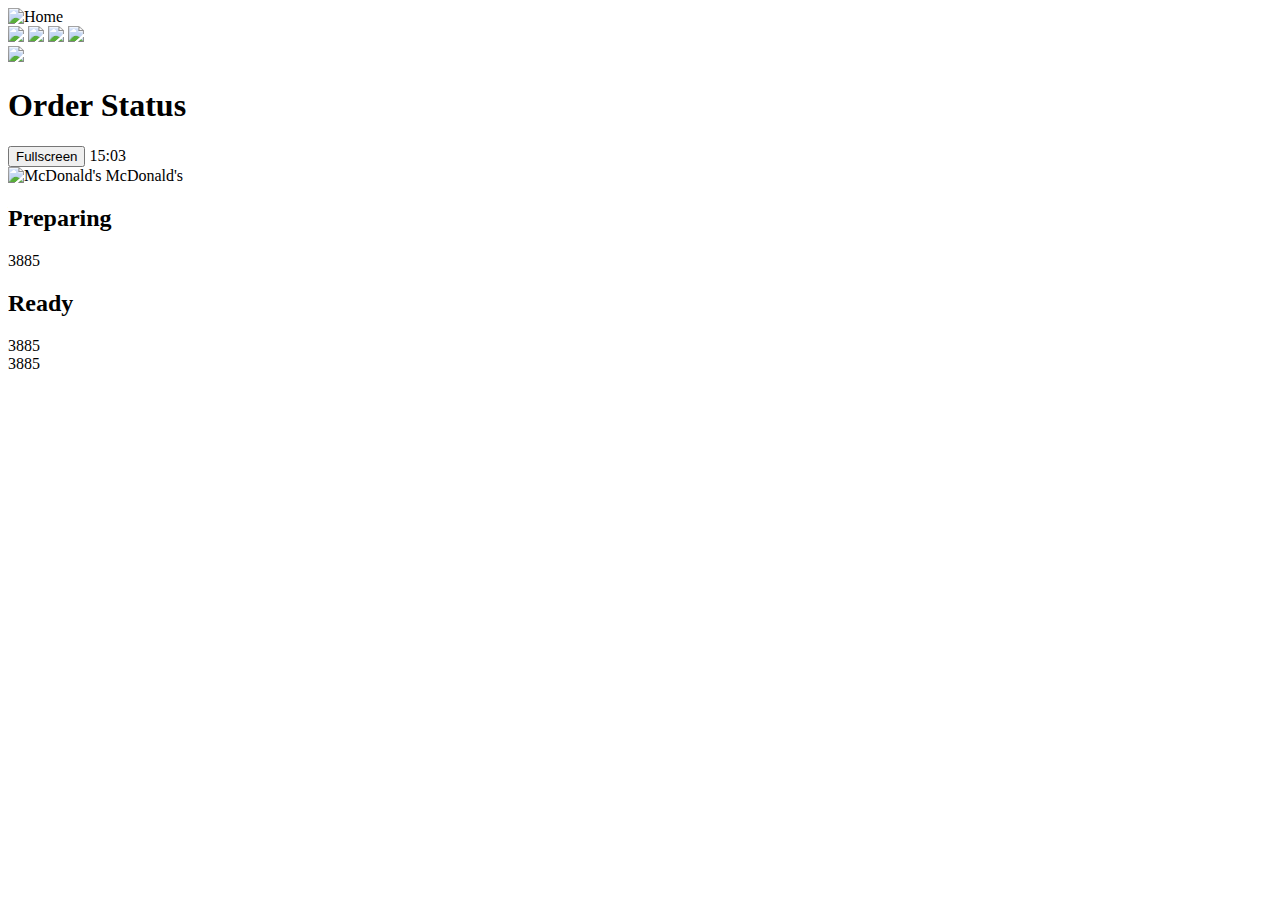
==== commit da718672: "Update index.html" ====
--- a/index.html
+++ b/index.html
@@ -6,56 +6,57 @@
     <title>Order Status</title>
     <script src="https://cdn.tailwindcss.com"></script>
 </head>
-<body class="bg-gray-100 flex justify-center items-center min-h-screen">
-    <div class="bg-white shadow-lg rounded-lg p-4 w-full max-w-4xl">
-        <div class="flex justify-between items-center border-b pb-2">
+<body class="bg-gradient-to-br from-red-50 to-white flex">
+    <!-- Sidebar -->
+    <aside class="w-16 bg-black text-white flex flex-col items-center py-4 fixed h-full space-y-4">
+        <div class="p-2 bg-red-500 rounded-full">
+            <img src="https://img.icons8.com/ios-filled/50/ffffff/home.png" alt="Home" class="w-6 h-6">
+        </div>
+        <img src="https://img.icons8.com/ios-filled/50/ffffff/menu.png" class="w-6 h-6"/>
+        <img src="https://img.icons8.com/ios-filled/50/ffffff/graph.png" class="w-6 h-6"/>
+        <img src="https://img.icons8.com/ios-filled/50/ffffff/video-call.png" class="w-6 h-6"/>
+        <img src="https://img.icons8.com/ios-filled/50/ffffff/settings.png" class="w-6 h-6"/>
+        <div class="mt-auto mb-4">
+            <img src="https://randomuser.me/api/portraits/men/1.jpg" class="w-10 h-10 rounded-full border-2 border-white"/>
+        </div>
+    </aside>
+
+    <!-- Main Content -->
+    <div class="flex-1 ml-16 p-6">
+        <!-- Header -->
+        <header class="flex justify-between items-center bg-white p-4 shadow-md rounded-lg sticky top-0 z-10">
+            <h1 class="text-lg font-semibold">Order Status</h1>
+            <div class="flex items-center space-x-4">
+                <button class="bg-gray-200 px-3 py-1 rounded-full text-sm">Fullscreen</button>
+                <span class="text-lg font-bold">15:03</span>
+            </div>
+        </header>
+
+        <!-- Content -->
+        <div class="mt-4 bg-white p-6 rounded-lg shadow-lg">
+            <!-- McDonald's Logo -->
             <div class="flex items-center space-x-2">
-                <img src="https://upload.wikimedia.org/wikipedia/commons/a/a9/McDonald%27s_Golden_Arches.svg" alt="McDonald's" class="w-10 h-10">
-                <span class="font-bold text-lg">McDonald's</span>
+                <img src="https://upload.wikimedia.org/wikipedia/commons/thumb/a/a9/McDonald's_Golden_Arches.svg/512px-McDonald's_Golden_Arches.svg.png" alt="McDonald's" class="w-12">
+                <span class="text-lg font-semibold">McDonald's</span>
             </div>
-            <span class="font-bold text-xl">15:03</span>
-        </div>
-        
-        <div class="grid grid-cols-2 gap-4 mt-4">
-            <div class="bg-gray-200 p-4 rounded-lg">
-                <h2 class="font-bold text-center mb-2">Preparing</h2>
-                <div class="grid grid-cols-6 gap-2">
-                    <div class="bg-gray-300 p-2 rounded text-center">3885</div>
-                    <div class="bg-gray-300 p-2 rounded text-center">3885</div>
-                    <div class="bg-gray-300 p-2 rounded text-center">3885</div>
-                    <div class="bg-gray-300 p-2 rounded text-center">3885</div>
-                    <div class="bg-gray-300 p-2 rounded text-center">3885</div>
-                    <div class="bg-gray-300 p-2 rounded text-center">3885</div>
-                    <div class="bg-gray-300 p-2 rounded text-center">3885</div>
-                    <div class="bg-gray-300 p-2 rounded text-center">3885</div>
-                    <div class="bg-gray-300 p-2 rounded text-center">3885</div>
-                    <div class="bg-gray-300 p-2 rounded text-center">3885</div>
-                    <div class="bg-gray-300 p-2 rounded text-center">3885</div>
-                    <div class="bg-gray-300 p-2 rounded text-center">3885</div>
-                    <div class="bg-gray-300 p-2 rounded text-center">3885</div>
-                    <div class="bg-gray-300 p-2 rounded text-center">3885</div>
-                    <div class="bg-gray-300 p-2 rounded text-center">3885</div>
-                    <div class="bg-gray-300 p-2 rounded text-center">3885</div>
-                    <div class="bg-gray-300 p-2 rounded text-center">3885</div>
-                    <div class="bg-gray-300 p-2 rounded text-center">3885</div>
+
+            <!-- Preparing & Ready Sections -->
+            <div class="grid grid-cols-2 gap-6 mt-4">
+                <!-- Preparing -->
+                <div class="bg-gray-100 p-4 rounded-lg">
+                    <h2 class="font-bold text-lg text-center">Preparing</h2>
+                    <div class="grid grid-cols-6 gap-2 mt-4">
+                        <div class="bg-gray-300 p-4 rounded-lg text-center" v-for="i in 18">3885</div>
+                    </div>
                 </div>
-            </div>
-            
-            <div class="bg-white p-4 rounded-lg border">
-                <h2 class="font-bold text-center mb-2">Ready</h2>
-                <div class="grid grid-cols-3 gap-2">
-                    <div class="bg-green-700 text-white p-4 rounded text-center col-span-3">3885</div>
-                    <div class="bg-green-700 text-white p-2 rounded text-center">3885</div>
-                    <div class="bg-green-700 text-white p-2 rounded text-center">3885</div>
-                    <div class="bg-green-700 text-white p-2 rounded text-center">3885</div>
-                    <div class="bg-green-700 text-white p-2 rounded text-center">3885</div>
-                    <div class="bg-green-700 text-white p-2 rounded text-center">3885</div>
-                    <div class="bg-green-700 text-white p-2 rounded text-center">3885</div>
-                    <div class="bg-green-700 text-white p-2 rounded text-center">3885</div>
-                    <div class="bg-green-700 text-white p-2 rounded text-center">3885</div>
-                    <div class="bg-green-700 text-white p-2 rounded text-center">3885</div>
-                    <div class="bg-green-700 text-white p-2 rounded text-center">3885</div>
-                    <div class="bg-green-700 text-white p-2 rounded text-center">3885</div>
+                
+                <!-- Ready -->
+                <div class="bg-white border p-4 rounded-lg">
+                    <h2 class="font-bold text-lg text-center">Ready</h2>
+                    <div class="grid grid-cols-3 gap-2 mt-4">
+                        <div class="bg-green-700 text-white p-8 rounded-lg text-center col-span-3">3885</div>
+                        <div class="bg-green-600 text-white p-4 rounded-lg text-center" v-for="i in 11">3885</div>
+                    </div>
                 </div>
             </div>
         </div>
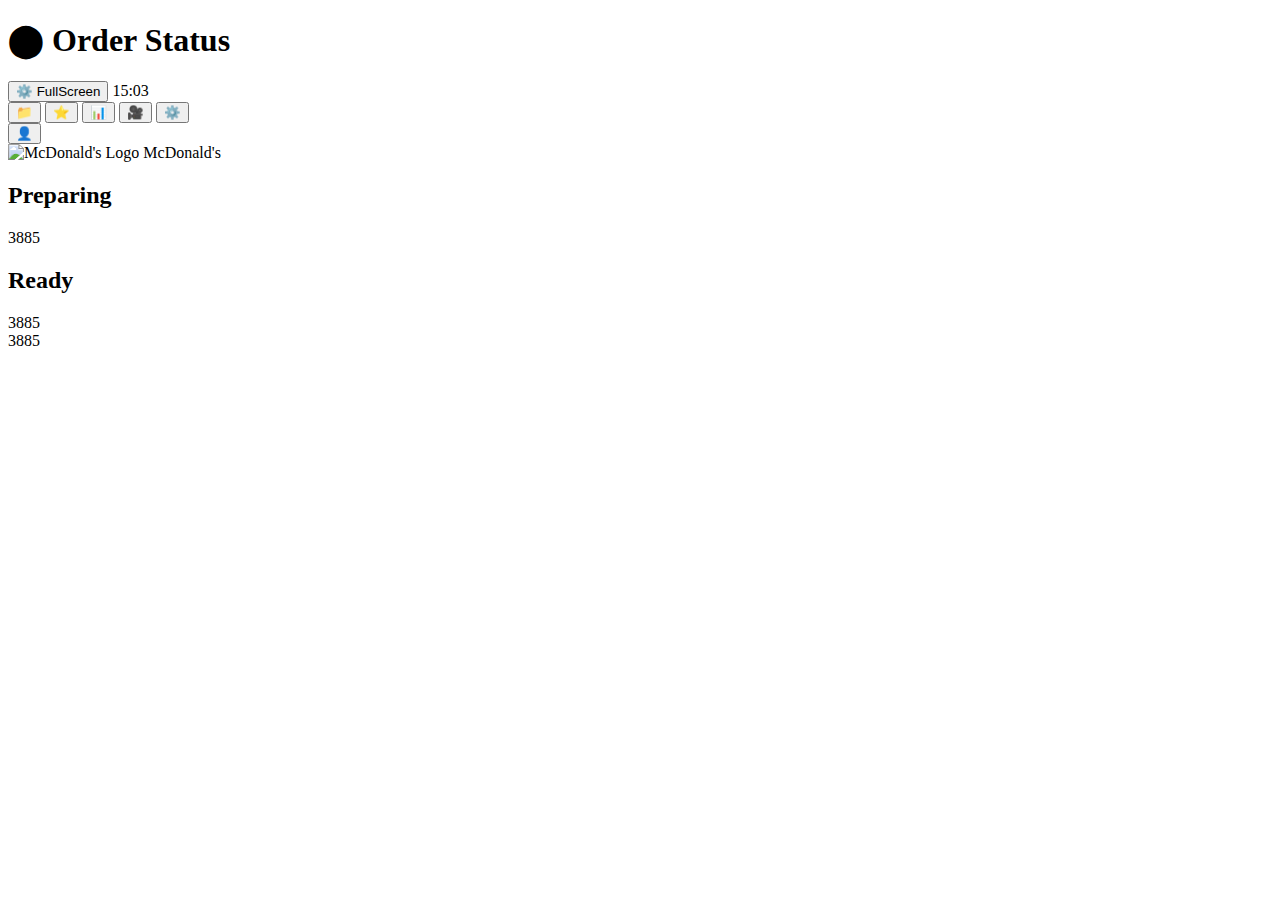
==== commit 5dbd1ebd: "Update index.html" ====
--- a/index.html
+++ b/index.html
@@ -6,56 +6,56 @@
     <title>Order Status</title>
     <script src="https://cdn.tailwindcss.com"></script>
 </head>
-<body class="bg-gradient-to-br from-red-50 to-white flex">
-    <!-- Sidebar -->
-    <aside class="w-16 bg-black text-white flex flex-col items-center py-4 fixed h-full space-y-4">
-        <div class="p-2 bg-red-500 rounded-full">
-            <img src="https://img.icons8.com/ios-filled/50/ffffff/home.png" alt="Home" class="w-6 h-6">
+<body class="bg-gradient-to-r from-red-50 to-white min-h-screen flex items-center justify-center">
+    <div class="w-full max-w-6xl bg-white shadow-lg rounded-lg p-4 relative">
+        <!-- Header -->
+        <div class="flex justify-between items-center p-4 border-b sticky top-0 bg-white z-10">
+            <h1 class="text-lg font-bold flex items-center space-x-2">
+                <span class="text-red-500">⬤</span>
+                <span>Order Status</span>
+            </h1>
+            <button class="text-sm px-3 py-1 bg-gray-200 rounded">⚙️ FullScreen</button>
+            <span class="text-lg font-bold">15:03</span>
         </div>
-        <img src="https://img.icons8.com/ios-filled/50/ffffff/menu.png" class="w-6 h-6"/>
-        <img src="https://img.icons8.com/ios-filled/50/ffffff/graph.png" class="w-6 h-6"/>
-        <img src="https://img.icons8.com/ios-filled/50/ffffff/video-call.png" class="w-6 h-6"/>
-        <img src="https://img.icons8.com/ios-filled/50/ffffff/settings.png" class="w-6 h-6"/>
-        <div class="mt-auto mb-4">
-            <img src="https://randomuser.me/api/portraits/men/1.jpg" class="w-10 h-10 rounded-full border-2 border-white"/>
-        </div>
-    </aside>
 
-    <!-- Main Content -->
-    <div class="flex-1 ml-16 p-6">
-        <!-- Header -->
-        <header class="flex justify-between items-center bg-white p-4 shadow-md rounded-lg sticky top-0 z-10">
-            <h1 class="text-lg font-semibold">Order Status</h1>
-            <div class="flex items-center space-x-4">
-                <button class="bg-gray-200 px-3 py-1 rounded-full text-sm">Fullscreen</button>
-                <span class="text-lg font-bold">15:03</span>
-            </div>
-        </header>
-
-        <!-- Content -->
-        <div class="mt-4 bg-white p-6 rounded-lg shadow-lg">
-            <!-- McDonald's Logo -->
-            <div class="flex items-center space-x-2">
-                <img src="https://upload.wikimedia.org/wikipedia/commons/thumb/a/a9/McDonald's_Golden_Arches.svg/512px-McDonald's_Golden_Arches.svg.png" alt="McDonald's" class="w-12">
-                <span class="text-lg font-semibold">McDonald's</span>
+        <div class="flex">
+            <!-- Sidebar -->
+            <div class="w-16 bg-black text-white flex flex-col items-center space-y-4 py-4 sticky left-0 top-0 h-screen">
+                <button class="p-2 bg-gray-800 rounded">📁</button>
+                <button class="p-2 bg-gray-800 rounded">⭐</button>
+                <button class="p-2 bg-gray-800 rounded">📊</button>
+                <button class="p-2 bg-gray-800 rounded">🎥</button>
+                <button class="p-2 bg-gray-800 rounded">⚙️</button>
+                <div class="mt-auto pb-4">
+                    <button class="p-2 bg-gray-800 rounded-full">👤</button>
+                </div>
             </div>
 
-            <!-- Preparing & Ready Sections -->
-            <div class="grid grid-cols-2 gap-6 mt-4">
-                <!-- Preparing -->
-                <div class="bg-gray-100 p-4 rounded-lg">
-                    <h2 class="font-bold text-lg text-center">Preparing</h2>
-                    <div class="grid grid-cols-6 gap-2 mt-4">
-                        <div class="bg-gray-300 p-4 rounded-lg text-center" v-for="i in 18">3885</div>
+            <!-- Main Content -->
+            <div class="flex-1 p-6">
+                <!-- McDonald's Logo -->
+                <div class="flex items-center bg-red-100 p-2 rounded-lg w-40">
+                    <img src="https://upload.wikimedia.org/wikipedia/commons/thumb/a/a9/McDonalds_Golden_Arches.svg/1200px-McDonalds_Golden_Arches.svg.png" class="w-10" alt="McDonald's Logo">
+                    <span class="ml-2 font-semibold">McDonald's</span>
+                </div>
+
+                <!-- Order Status Sections -->
+                <div class="grid grid-cols-2 gap-4 mt-6">
+                    <!-- Preparing Section -->
+                    <div class="bg-gray-100 p-4 rounded-lg">
+                        <h2 class="text-lg font-bold mb-2">Preparing</h2>
+                        <div class="grid grid-cols-6 gap-2">
+                            <div class="bg-gray-300 text-center p-2 rounded" v-for="n in 18">3885</div>
+                        </div>
                     </div>
-                </div>
-                
-                <!-- Ready -->
-                <div class="bg-white border p-4 rounded-lg">
-                    <h2 class="font-bold text-lg text-center">Ready</h2>
-                    <div class="grid grid-cols-3 gap-2 mt-4">
-                        <div class="bg-green-700 text-white p-8 rounded-lg text-center col-span-3">3885</div>
-                        <div class="bg-green-600 text-white p-4 rounded-lg text-center" v-for="i in 11">3885</div>
+                    
+                    <!-- Ready Section -->
+                    <div class="bg-gray-100 p-4 rounded-lg">
+                        <h2 class="text-lg font-bold mb-2">Ready</h2>
+                        <div class="grid grid-cols-3 gap-2">
+                            <div class="bg-green-600 text-white text-center py-4 rounded col-span-3">3885</div>
+                            <div class="bg-green-500 text-white text-center p-2 rounded" v-for="n in 11">3885</div>
+                        </div>
                     </div>
                 </div>
             </div>
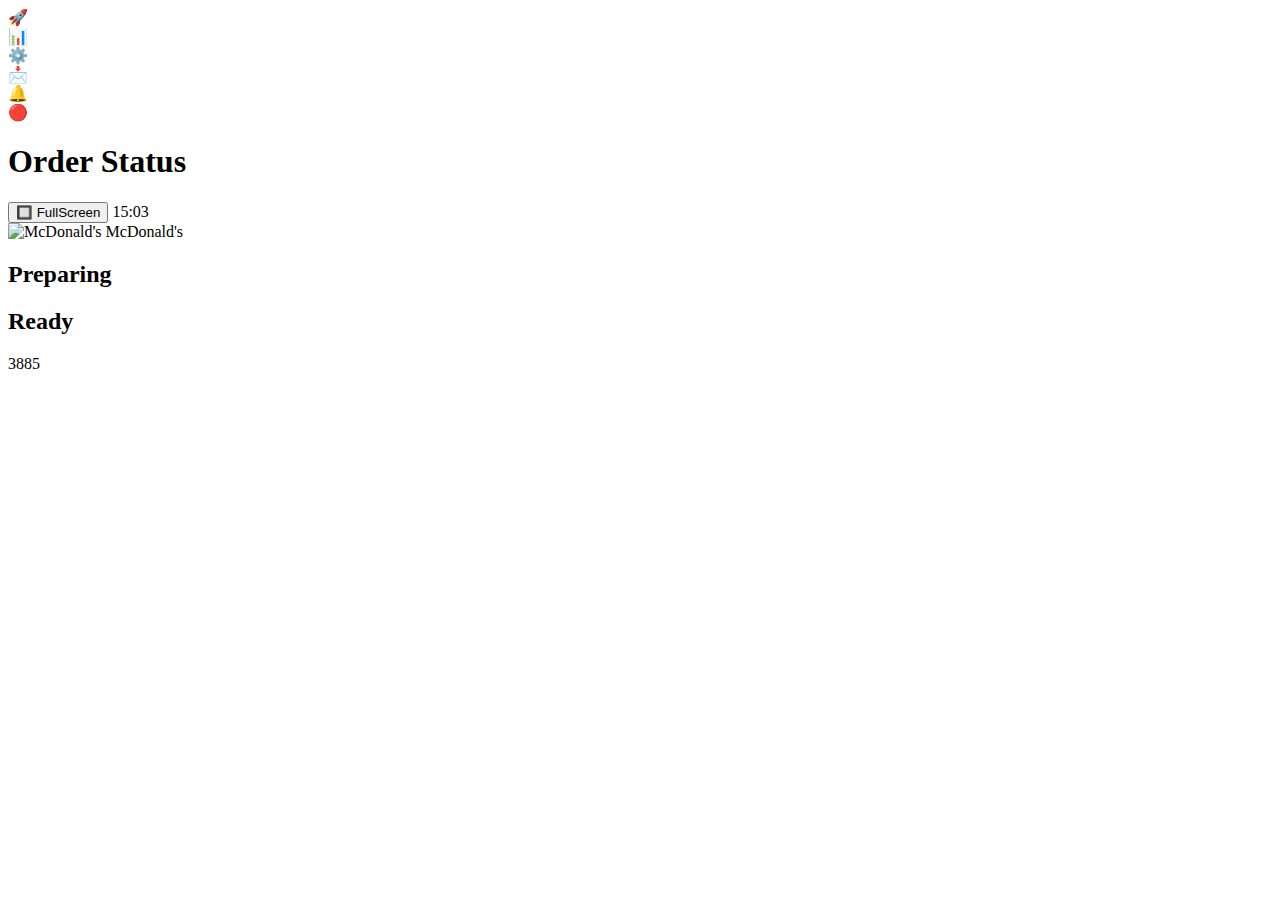
==== commit 620d139f: "Update index.html" ====
--- a/index.html
+++ b/index.html
@@ -6,59 +6,68 @@
     <title>Order Status</title>
     <script src="https://cdn.tailwindcss.com"></script>
 </head>
-<body class="bg-gradient-to-r from-red-50 to-white min-h-screen flex items-center justify-center">
-    <div class="w-full max-w-6xl bg-white shadow-lg rounded-lg p-4 relative">
-        <!-- Header -->
-        <div class="flex justify-between items-center p-4 border-b sticky top-0 bg-white z-10">
-            <h1 class="text-lg font-bold flex items-center space-x-2">
-                <span class="text-red-500">⬤</span>
-                <span>Order Status</span>
-            </h1>
-            <button class="text-sm px-3 py-1 bg-gray-200 rounded">⚙️ FullScreen</button>
-            <span class="text-lg font-bold">15:03</span>
-        </div>
-
-        <div class="flex">
-            <!-- Sidebar -->
-            <div class="w-16 bg-black text-white flex flex-col items-center space-y-4 py-4 sticky left-0 top-0 h-screen">
-                <button class="p-2 bg-gray-800 rounded">📁</button>
-                <button class="p-2 bg-gray-800 rounded">⭐</button>
-                <button class="p-2 bg-gray-800 rounded">📊</button>
-                <button class="p-2 bg-gray-800 rounded">🎥</button>
-                <button class="p-2 bg-gray-800 rounded">⚙️</button>
-                <div class="mt-auto pb-4">
-                    <button class="p-2 bg-gray-800 rounded-full">👤</button>
+<body class="bg-gradient-to-br from-red-50 to-gray-100">
+    <div class="flex h-screen">
+        <!-- Sidebar -->
+        <aside class="w-20 bg-black text-white flex flex-col items-center py-6 space-y-6 fixed h-full">
+            <div class="text-2xl">🚀</div>
+            <nav class="space-y-4">
+                <div class="bg-gray-800 p-3 rounded-full">📊</div>
+                <div class="bg-gray-800 p-3 rounded-full">⚙️</div>
+                <div class="bg-gray-800 p-3 rounded-full">📩</div>
+                <div class="bg-gray-800 p-3 rounded-full">🔔</div>
+            </nav>
+            <div class="mt-auto flex flex-col items-center space-y-3">
+                <div class="w-10 h-10 bg-gray-600 rounded-full"></div>
+                <span class="text-xs">🔴</span>
+            </div>
+        </aside>
+        
+        <div class="flex-1 ml-20">
+            <!-- Header -->
+            <header class="flex justify-between items-center bg-white shadow-md p-4 fixed top-0 left-20 right-0">
+                <h1 class="text-xl font-bold">Order Status</h1>
+                <div class="flex items-center space-x-6">
+                    <button class="text-sm">🔲 FullScreen</button>
+                    <span class="text-lg font-bold">15:03</span>
                 </div>
-            </div>
-
+            </header>
+            
             <!-- Main Content -->
-            <div class="flex-1 p-6">
-                <!-- McDonald's Logo -->
-                <div class="flex items-center bg-red-100 p-2 rounded-lg w-40">
-                    <img src="https://upload.wikimedia.org/wikipedia/commons/thumb/a/a9/McDonalds_Golden_Arches.svg/1200px-McDonalds_Golden_Arches.svg.png" class="w-10" alt="McDonald's Logo">
-                    <span class="ml-2 font-semibold">McDonald's</span>
+            <main class="p-6 mt-16">
+                <!-- Restaurant Info -->
+                <div class="bg-white p-4 rounded-lg shadow-md flex items-center space-x-4">
+                    <img src="https://upload.wikimedia.org/wikipedia/commons/thumb/5/5d/McDonald's_logo.svg/1024px-McDonald's_logo.svg.png" class="w-12 h-12" alt="McDonald's">
+                    <span class="text-lg font-semibold">McDonald's</span>
                 </div>
-
-                <!-- Order Status Sections -->
-                <div class="grid grid-cols-2 gap-4 mt-6">
+                
+                <!-- Orders -->
+                <div class="mt-6 flex space-x-6">
                     <!-- Preparing Section -->
-                    <div class="bg-gray-100 p-4 rounded-lg">
-                        <h2 class="text-lg font-bold mb-2">Preparing</h2>
-                        <div class="grid grid-cols-6 gap-2">
-                            <div class="bg-gray-300 text-center p-2 rounded" v-for="n in 18">3885</div>
+                    <div class="flex-1 bg-white p-6 rounded-lg shadow-md">
+                        <h2 class="text-lg font-bold text-center">Preparing</h2>
+                        <div class="grid grid-cols-6 gap-2 mt-4">
+                            <!-- 18 boxes -->
+                            <template x-for="i in 18" :key="i">
+                                <div class="bg-gray-300 text-center py-2 rounded">3885</div>
+                            </template>
                         </div>
                     </div>
                     
                     <!-- Ready Section -->
-                    <div class="bg-gray-100 p-4 rounded-lg">
-                        <h2 class="text-lg font-bold mb-2">Ready</h2>
-                        <div class="grid grid-cols-3 gap-2">
-                            <div class="bg-green-600 text-white text-center py-4 rounded col-span-3">3885</div>
-                            <div class="bg-green-500 text-white text-center p-2 rounded" v-for="n in 11">3885</div>
+                    <div class="w-1/3 bg-white p-6 rounded-lg shadow-md">
+                        <h2 class="text-lg font-bold text-center">Ready</h2>
+                        <div class="grid grid-cols-3 gap-2 mt-4">
+                            <!-- Large Box -->
+                            <div class="col-span-3 bg-green-700 text-white text-center py-6 rounded text-xl font-bold">3885</div>
+                            <!-- 12 smaller boxes -->
+                            <template x-for="i in 12" :key="i">
+                                <div class="bg-green-700 text-white text-center py-2 rounded">3885</div>
+                            </template>
                         </div>
                     </div>
                 </div>
-            </div>
+            </main>
         </div>
     </div>
 </body>
